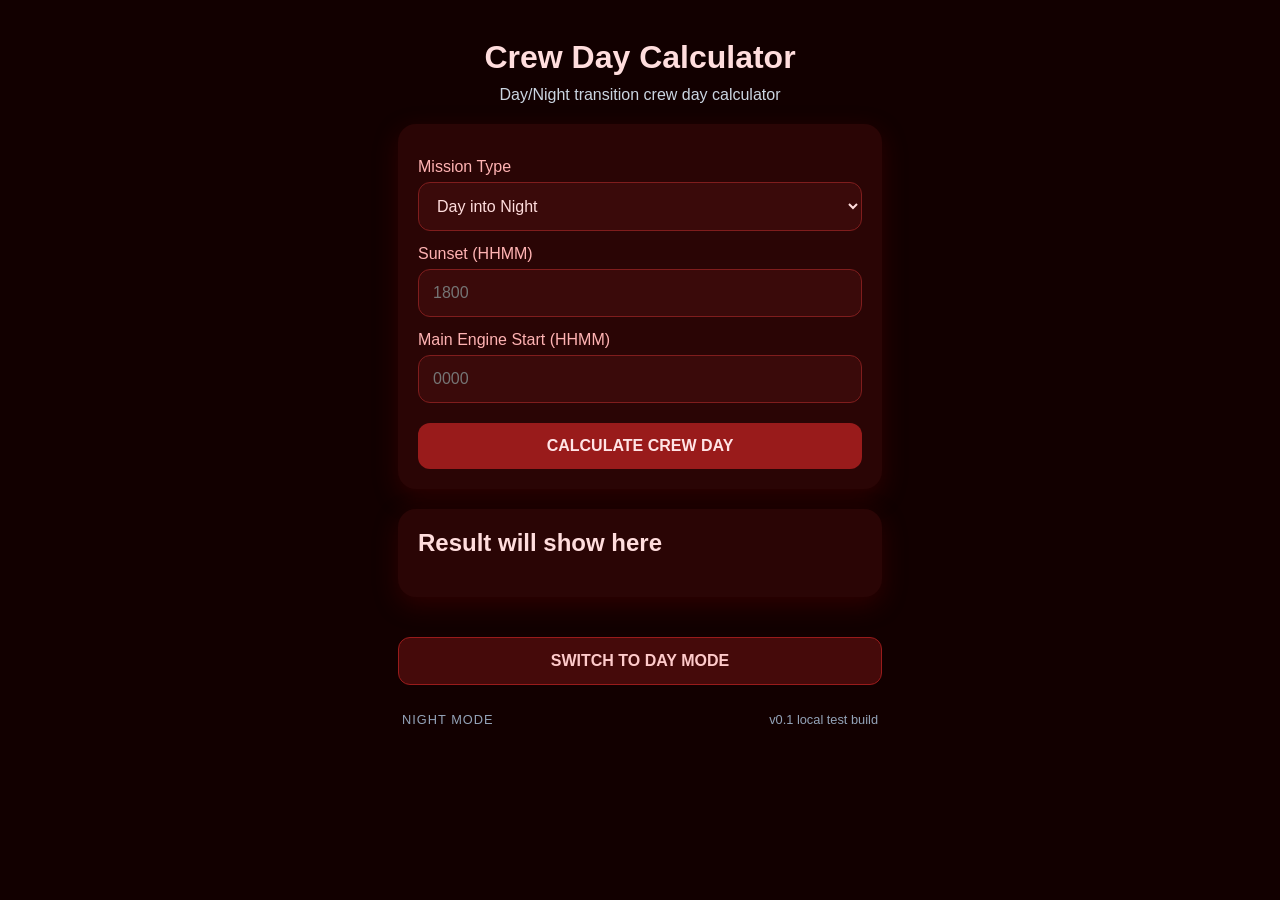
==== index.html @ 78e9b39c "Rebuild repo from project root" ====
<!DOCTYPE html>
<html lang="en">
<head>
  <meta charset="UTF-8" />
  <meta name="viewport" content="width=device-width, initial-scale=1.0" />

  <title>Crew Day Calculator</title>

  <link rel="stylesheet" href="./static/style.css">

  <link rel="manifest" href="./manifest.webmanifest">

  <meta name="theme-color" content="#111827">
  <meta name="apple-mobile-web-app-capable" content="yes">

  <link rel="apple-touch-icon" href="static/icons/icon-192.png">
  <link rel="apple-touch-icon" sizes="512x512" href="static/icons/icon-512.png">

  <link rel="apple-touch-startup-image" href="static/icons/splash.png">
</head>
<body>
  <main class="app">
    <h1>Crew Day Calculator</h1>
    <p class="subtitle">Day/Night transition crew day calculator</p>

    <section class="card">
      <label>Mission Type</label>
        <select id="scenario" onchange="updateSunLabel()">
            <option value="day_to_night" selected>Day into Night</option>
            <option value="night_to_day">Night into Day</option>
        </select>

      <label id="sunLabel">Sunset (HHMM)</label>
      <input id="sunset" type="number" placeholder="1800">

      <label>Main Engine Start (HHMM)</label>
      <input id="mes" type="number" placeholder="0000">

      <button onclick="calculateCrewDay()">CALCULATE CREW DAY</button>
    </section>

    <section class="result card">
      <h2 id="result">Result will show here</h2>
      <p id="details"></p>
    </section>

    <button id="themeToggle" class="secondary-btn" onclick="toggleThemeMode()">
      DAY / NIGHT MODE
    </button>

    <div class="footer-bar">
      <p id="modeLabel" class="footer-mode">DAY MODE</p>
      <p class="version">v0.1 local test build</p>
    </div>

  </main>

  <script src="./static/app.js"></script>
</body>
</html>
---- static/style.css ----
* {
  box-sizing: border-box;
}

body {
  margin: 0;
  font-family: Arial, sans-serif;
  background: #0f172a;
  color: white;
}

.app {
  max-width: 480px;
  margin: auto;
  padding: 20px;
}

h1 {
  text-align: center;
  margin-bottom: 20px;
}

.card {
  background: #1e293b;
  border-radius: 18px;
  padding: 20px;
  margin-bottom: 20px;
  box-shadow: 0 8px 24px rgba(0,0,0,0.25);
}

label {
  display: block;
  margin-top: 14px;
  margin-bottom: 6px;
  color: #cbd5e1;
}

input, select, button {
  width: 100%;
  padding: 14px;
  border-radius: 12px;
  border: none;
  font-size: 16px;
}

button {
  margin-top: 20px;
  background: #38bdf8;
  color: #082f49;
  font-weight: bold;
}

.result h2 {
  margin-top: 0;
}

/* Bridge-friendly upgrades */
.app {
  max-width: 520px;
  padding: 18px;
}

/* Night mode */
body.night-mode {
  background: #120000;
  color: #ffdddd;
}

body.night-mode .card {
  background: #2a0505;
  box-shadow: 0 8px 24px rgba(80, 0, 0, 0.45);
}

body.night-mode label,
body.night-mode #details {
  color: #ffb3b3;
}

body.night-mode input,
body.night-mode select {
  background: #3a0a0a;
  color: #ffdddd;
  border: 1px solid #7f1d1d;
}

body.night-mode button {
  background: #991b1b;
  color: #ffe4e6;
}

body.night-mode .secondary-btn {
  background: #450a0a;
  color: #fecaca;
  border: 1px solid #991b1b;
}

/* Day mode */
body.day-mode {
  background: #334155;
  color: #e2e8f0;
}

body.day-mode .card {
  background: #475569;
  color: #f8fafc;
  box-shadow: 0 8px 24px rgba(0,0,0,0.25);
}

body.day-mode label,
body.day-mode #details {
  color: #cbd5e1;
}

body.day-mode input,
body.day-mode select {
  background: #64748b;
  color: #f8fafc;
  border: 1px solid #94a3b8;
}

body.day-mode button {
  background: #0ea5e9;
  color: #f8fafc;
}

body.day-mode .secondary-btn {
  background: #1e293b;
  color: #e2e8f0;
  border: 1px solid #64748b;
}

.subtitle {
  text-align: center;
  color: #cbd5e1;
  margin-top: -10px;
  margin-bottom: 20px;
}

.version {
  text-align: center;
  font-size: 0.85rem;
  color: #94a3b8;
}

.results-wrapper {
  display: flex;
  gap: 10px;
  margin-top: 10px;
}

.sea-card {
  flex: 1;
  background: rgba(255,255,255,0.06);
  border-radius: 14px;
  padding: 12px;
  text-align: center;
  border: 1px solid rgba(255,255,255,0.08);
}

.sea-title {
  font-size: 0.9rem;
  color: #cbd5e1;
  margin-bottom: 6px;
}

.sea-time {
  font-size: 1.65rem;
  font-weight: bold;
  letter-spacing: 1px;
}

/* Day mode cards */
body.day-mode .sea-card {
  background: rgba(255,255,255,0.08);
}

/* Night mode cards */
body.night-mode .sea-card {
  background: rgba(120,0,0,0.18);
  border: 1px solid rgba(255,120,120,0.12);
}

.footer-bar {
  display: flex;
  justify-content: space-between;
  align-items: center;
  margin-top: 14px;
  padding: 0 4px;
}

.footer-mode {
  font-size: 0.8rem;
  color: #94a3b8;
  letter-spacing: 1px;
}

.version {
  font-size: 0.8rem;
  color: #94a3b8;
}
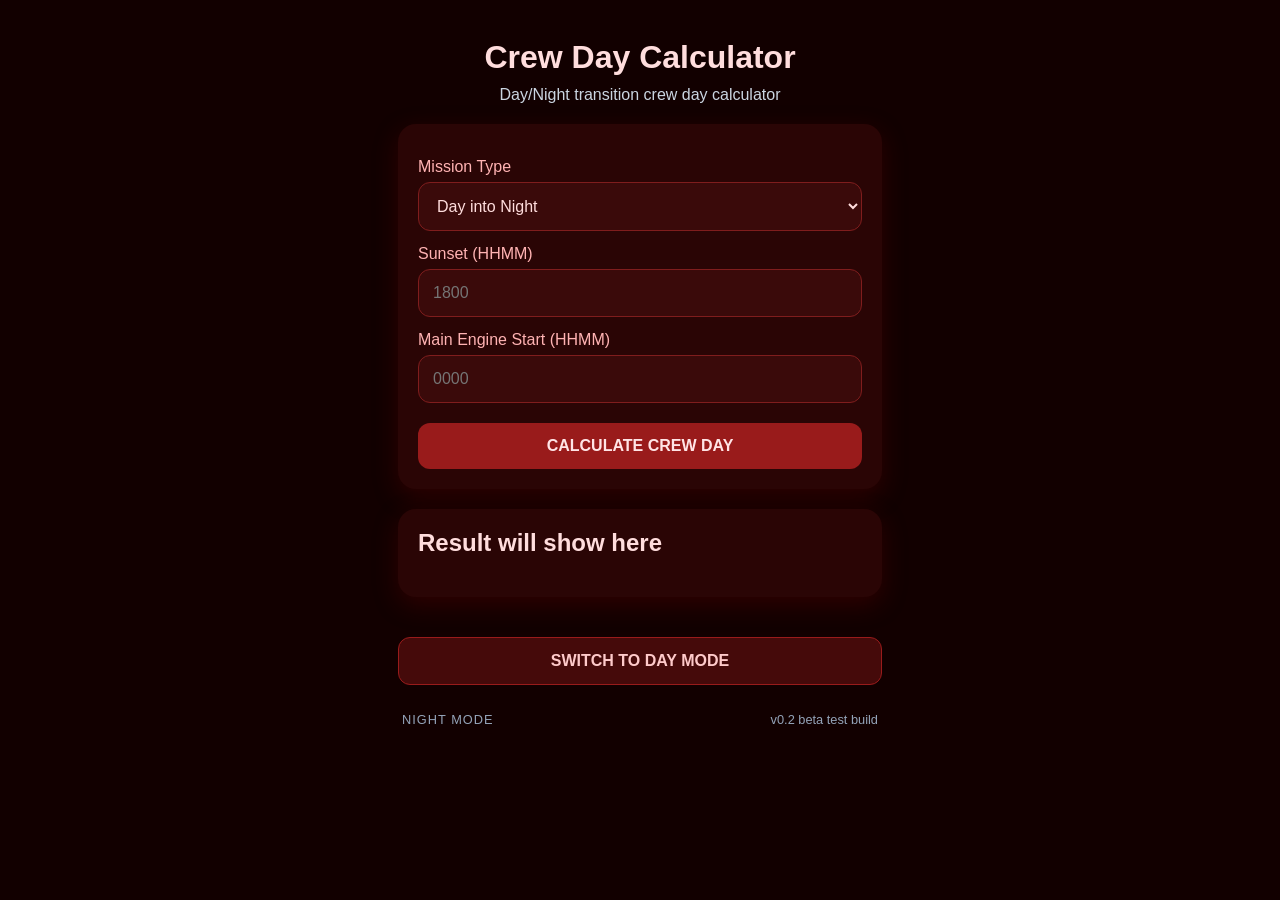
==== commit 2a1421f7: "Update version to v0.2 beta" ====
--- a/index.html
+++ b/index.html
@@ -50,7 +50,7 @@
 
     <div class="footer-bar">
       <p id="modeLabel" class="footer-mode">DAY MODE</p>
-      <p class="version">v0.1 local test build</p>
+      <p class="version">v0.2 beta test build</p>
     </div>
 
   </main>
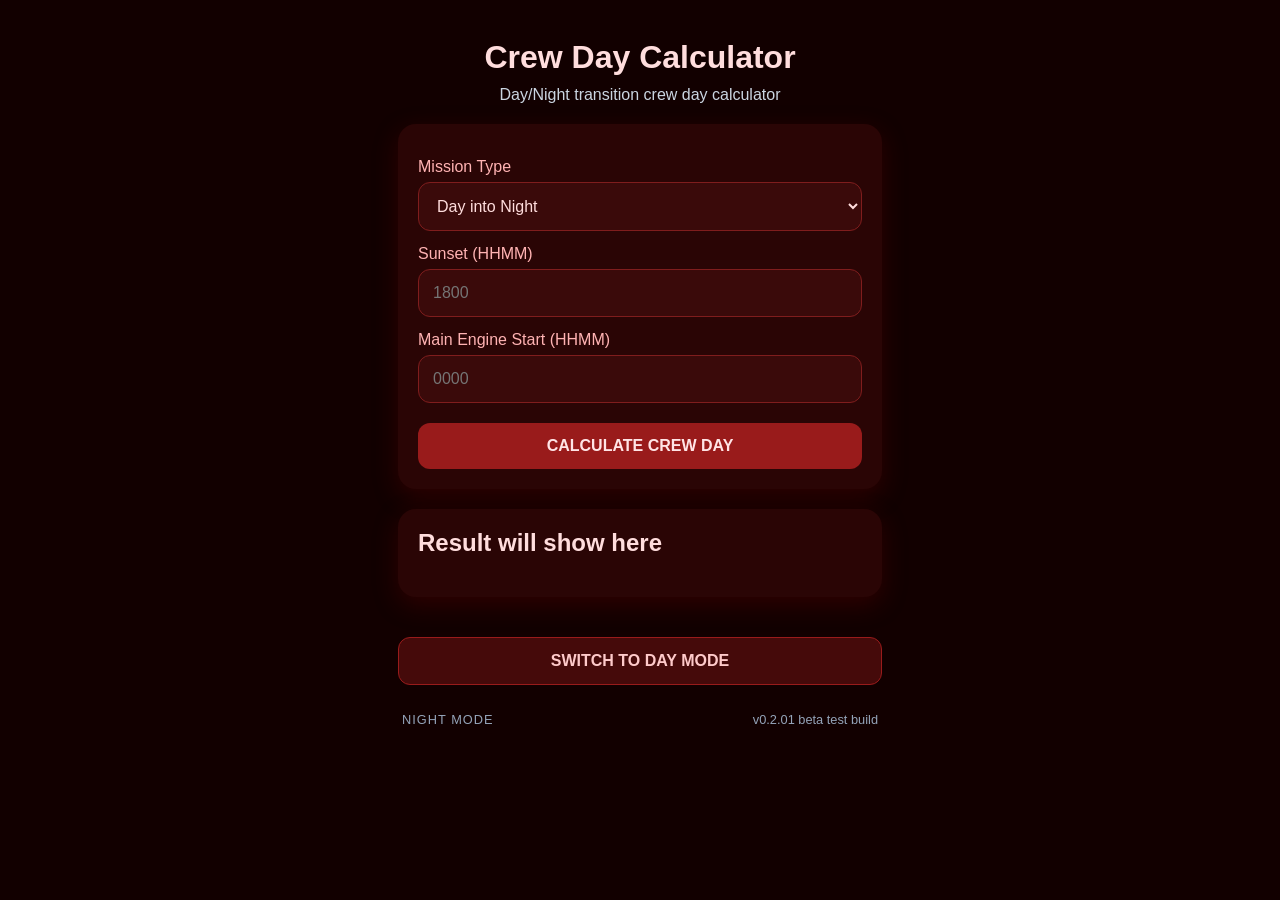
==== commit fa2ddf98: "Update service worker test" ====
--- a/index.html
+++ b/index.html
@@ -50,7 +50,7 @@
 
     <div class="footer-bar">
       <p id="modeLabel" class="footer-mode">DAY MODE</p>
-      <p class="version">v0.2 beta test build</p>
+      <p class="version">v0.2.01 beta test build</p>
     </div>
 
   </main>
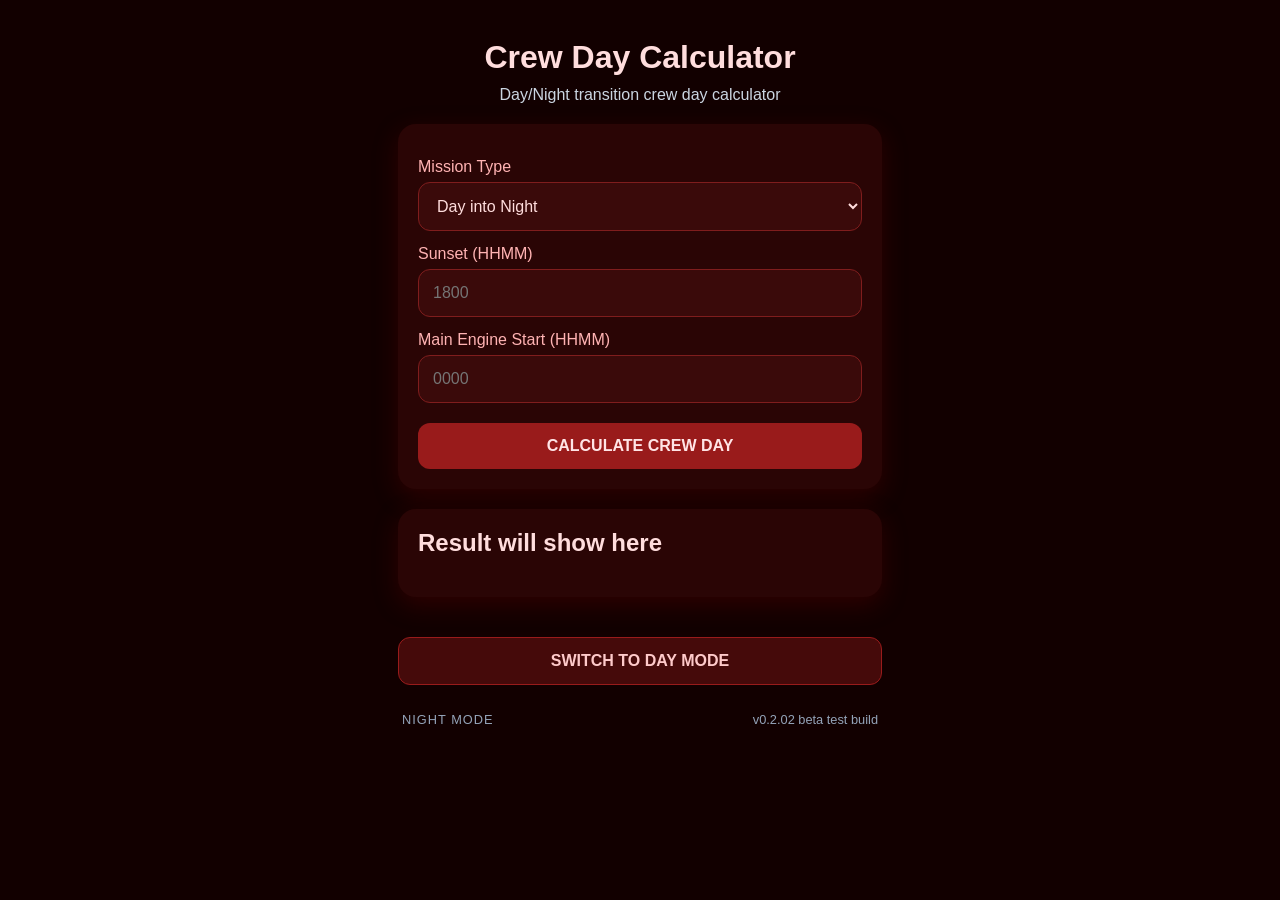
==== commit 379c345b: "Update service worker test2" ====
--- a/index.html
+++ b/index.html
@@ -50,7 +50,7 @@
 
     <div class="footer-bar">
       <p id="modeLabel" class="footer-mode">DAY MODE</p>
-      <p class="version">v0.2.01 beta test build</p>
+      <p class="version">v0.2.02 beta test build</p>
     </div>
 
   </main>
